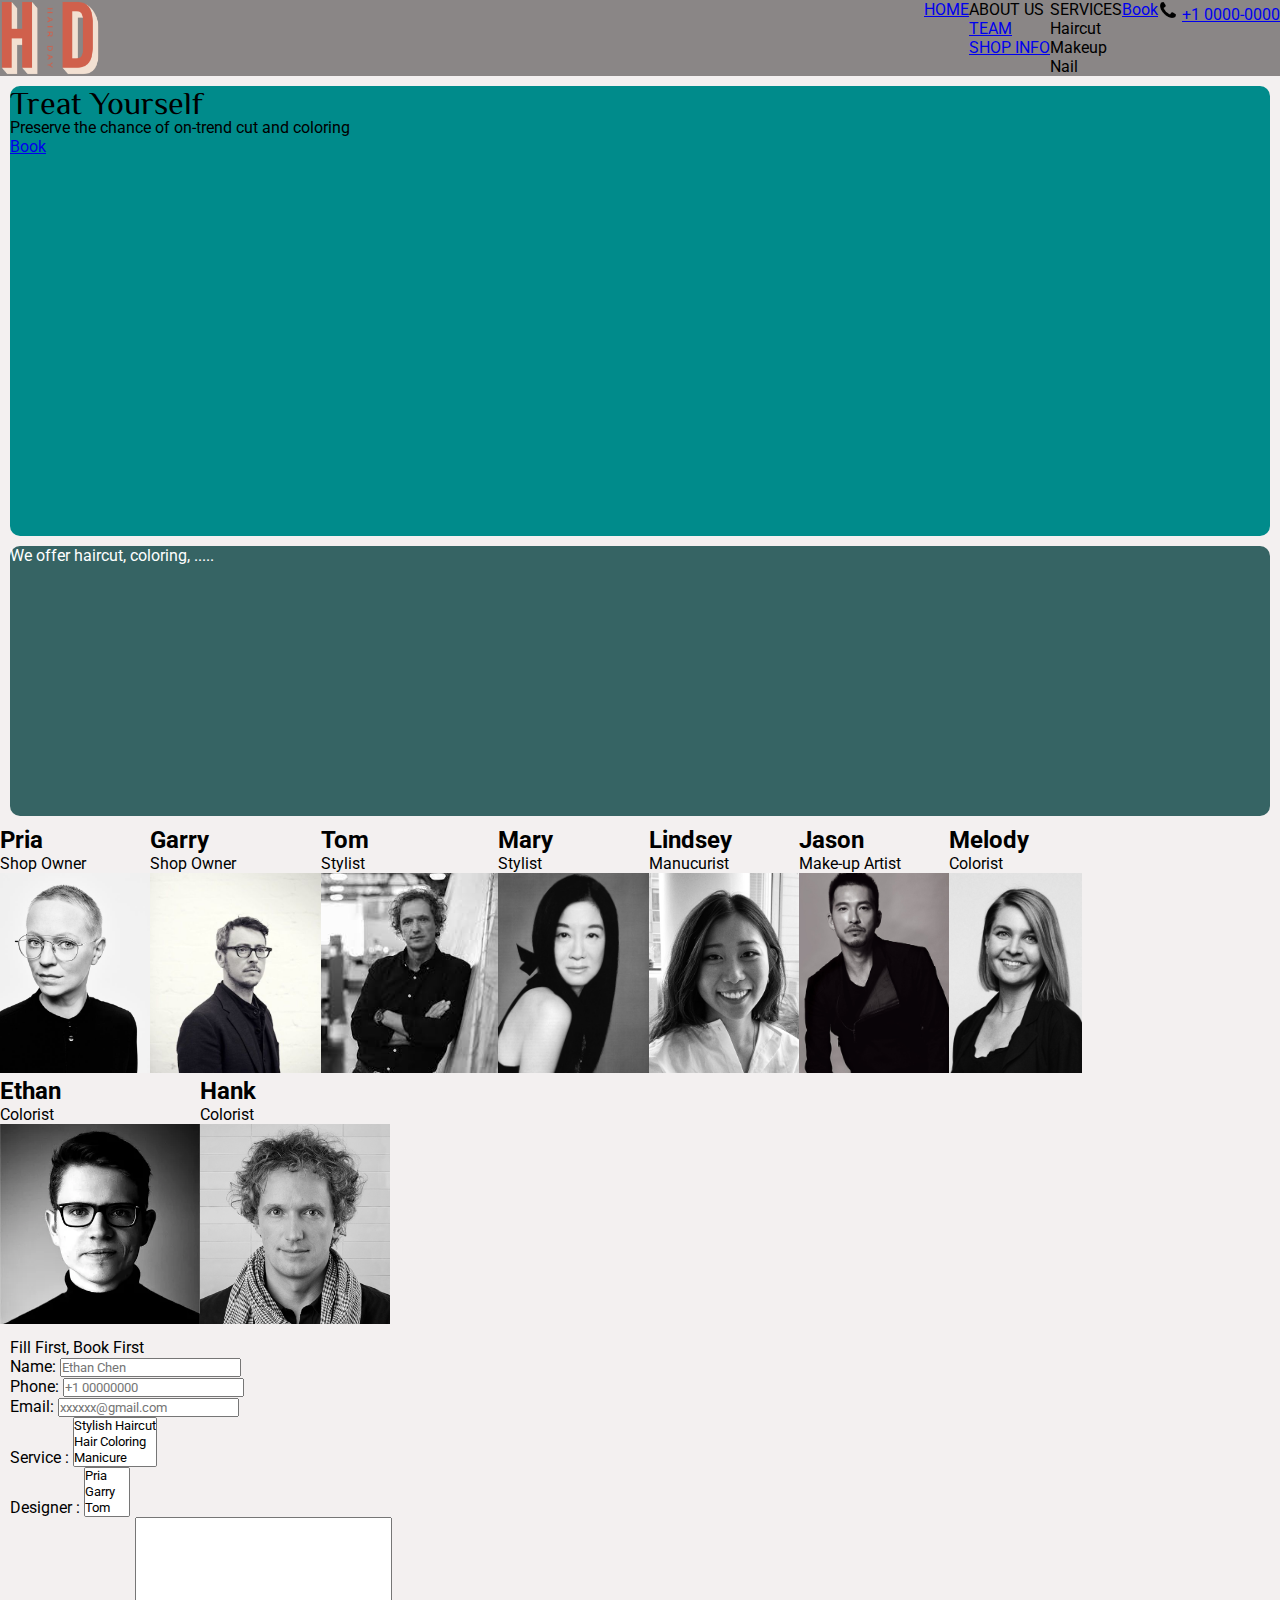
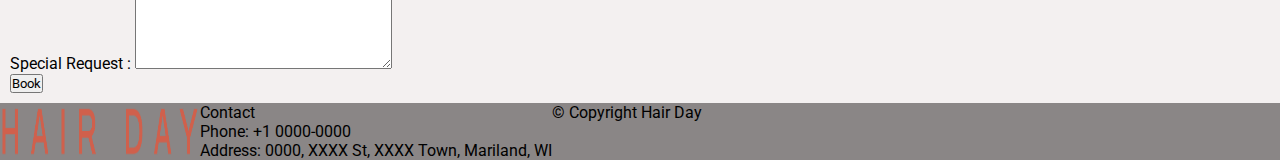
==== index.html @ 608f3cf0 "Basic Styling" ====
<!DOCTYPE html>
<html lang="en">
<head>
    <meta charset="UTF-8">
    <meta http-equiv="X-UA-Compatible" content="IE=edge">
    <meta name="viewport" content="width=device-width, initial-scale=1.0">
    <meta property="og:title" content="Hair Day Home Page">
    <meta property="og:type" content="website">
    <meta property="og:URL" content="index.html">
    <meta property="og:image" content="./img/Artboard19">
    <title>Hair Day - HOME</title>
    <link rel="stylesheet" href="./css/style.css">
</head>
<body>
    <header>
        <img src="./img/Artboard19.png" alt="Hair Day Logo" width="100px">
        <nav>
            <div><a href="#">HOME</a></div>
            <div class="about_tab">
                <div>ABOUT US</div>
                <div><a href="#team">TEAM</a></div>
                <div><a href="#hour">SHOP INFO</a></div>
            </div>
            <div class="service_tab">
                <div>SERVICES</div>
                <div>Haircut</div>
                <div>Makeup</div>
                <div>Nail</div>
            </div>
            <div class="book_tab">
                <a href="book.html">Book</a>
            </div>
            <div class="phonecall_tab">
                <img src="./img/Phone icon.webp" alt="phone call" width="20px">
                <a href="tel:+100000000">+1 0000-0000</a>
            </div>
        </nav>
    </header>
   
    <main>
        <section class="book_promotion">
            <p class="slogan">Treat Yourself</p>
            <p>Preserve the chance of on-trend cut and coloring</p>
            <a href="#booking">Book</a>
        </section>

        <section class="service">
            We offer haircut, coloring, .....
        </section>

        <section id="team" class="team">
            <div>
                <h2>Pria</h2>
                <p class="title">Shop Owner</p>
                <img src="./img/portrait/Barber_portrait1.jpeg" alt="Pria" height="200px">
            </div>
            <div>
                <h2>Garry</h2>
                <p class="title">Shop Owner</p>
                <img src="./img/portrait/Barber_portrait2.jpeg" alt="Gary" height="200px">
            </div>
            <div>
                <h2>Tom</h2>
                <p class="title">Stylist</p>
                <img src="./img/portrait/Barber_portrait3.jpeg" alt="Tom" height="200px">
            </div>
            <div>
                <h2>Mary</h2>
                <p class="title">Stylist</p>
                <img src="./img/portrait/Barber_portrait4.jpeg" alt="Mary" height="200px">
            </div>
            <div>
                <h2>Lindsey</h2>
                <p class="title">Manucurist</p>
                <img src="./img/portrait/Barber_portrait5.png" alt="Lindsey" height="200px">
            </div>
            <div>
                <h2>Jason</h2>
                <p class="title">Make-up Artist</p>
                <img src="./img/portrait/Barber_portrait6.jpeg" alt="Lindsey" height="200px">
            </div>
            <div>
                <h2>Melody</h2>
                <p class="title">Colorist</p>
                <img src="./img/portrait/Barber_portrait7.png" alt="Melody" height="200px">
            </div>
            <div>
                <h2>Ethan</h2>
                <p class="title">Colorist</p>
                <img src="./img/portrait/Barber_portrait8.webp" alt="Lindsey" height="200px">
            </div>
            <div>
                <h2>Hank</h2>
                <p class="title">Colorist</p>
                <img src="./img/portrait/Barber_portrait9.jpeg" alt="Hank" height="200px">
            </div>
        </section>

        <section id="booking" class="booking">
            <p>Fill First, Book First</p>
            <form action="post">
                <div>
                    <label for="name">Name: </label>
                    <input type="text" placeholder="Ethan Chen">
                </div>
                <div>
                    <label for="phone">Phone: </label>
                    <input type="text" placeholder="+1 00000000">
                </div>
                <div>
                    <label for="email">Email: </label>
                    <input type="text" placeholder="xxxxxx@gmail.com">
                </div>
                <div class="service_choice">
                    <label for="service_choice">Service :</label>
                    <select name="service" id="service_choice" multiple size="3">
                        <option value="haircut">Stylish Haircut</option>
                        <option value="coloring">Hair Coloring</option>
                        <option value="nail">Manicure</option>
                        <option value="makeup">Make Up</option>
                    </select>
                </div>
                <div class="designer_choice">
                    <label for="designer_choice">Designer :</label>
                    <select name="designer" id="designer" multiple size="3">
                        <option value="designer1">Pria</option>
                        <option value="designer2">Garry</option>
                        <option value="designer3">Tom</option>
                        <option value="designer4">Mary</option>
                        <option value="designer5">Lindsey</option>
                        <option value="designer6">Jason</option>
                        <option value="designer7">Melody</option>
                        <option value="designer8">Ethan</option>
                        <option value="designer9">Hank</option>
                    </select>
                </div>
                <div>
                    <label for="message">Special Request :</label>
                    <textarea name="message" id="message" cols="30" rows="10" placeholder=" "></textarea>
                </div>
                <input type="submit" value="Book">
            </form>
        </section>
    </main>

    <footer>
        <img src="./img/Artboard22.png" alt="Hair Day Plain Logo" width="200px">
        <div class="contact_info">
            <p>Contact</p>
            <p>Phone: +1 0000-0000</p>
            <p>Address: 0000, XXXX St, XXXX Town, Mariland, WI</p>
        </div>
        <p>&copy; Copyright Hair Day</p>
    </footer>
</body>
</html>
---- css/style.css ----
@import url('https://fonts.googleapis.com/css2?family=Fugaz+One&family=Inconsolata:wght@300&family=Ma+Shan+Zheng&family=Nunito&family=Roboto:wght@300;400&family=ZCOOL+XiaoWei&display=swap');

* {
    padding: 0;
    margin: 0;
    box-sizing: border-box;
    font-family: 'Roboto', sans-serif;
}

html {
    scroll-behavior: smooth;
}

body {
    background-color: rgb(243, 240, 240);
}


/* Hearder & Nav Styling */
header {
    position: sticky;
    top: 0;
    width: 100%;
    display: flex;
    background-color: #8a8686;
    
}

nav {
    width: 100%;
    display: flex;
    justify-content: flex-end;
}


/* Promotion Styling */
.book_promotion {
    height: 50vh;
    background-color: darkcyan;
    border-radius: 10px;
    margin: 10px;
}

.slogan {
    font-size: 2rem;
    font-family: 'ZCOOL XiaoWei', serif;
}


/* Service Styling */
.service {
    height: 30vh;
    color: #fff;
    background-color: rgb(54, 100, 100);
    border-radius: 10px;
    margin: 10px;
}


/* Team member card Styling */
.team {
    display: flex;
    flex-wrap: wrap;
}



/* Booking Form Styling */
.booking {
    border-radius: 10px;
    margin: 10px;
}



/* Footer Styling */
footer {
    display: flex;
    background-color: #8a8686;
}
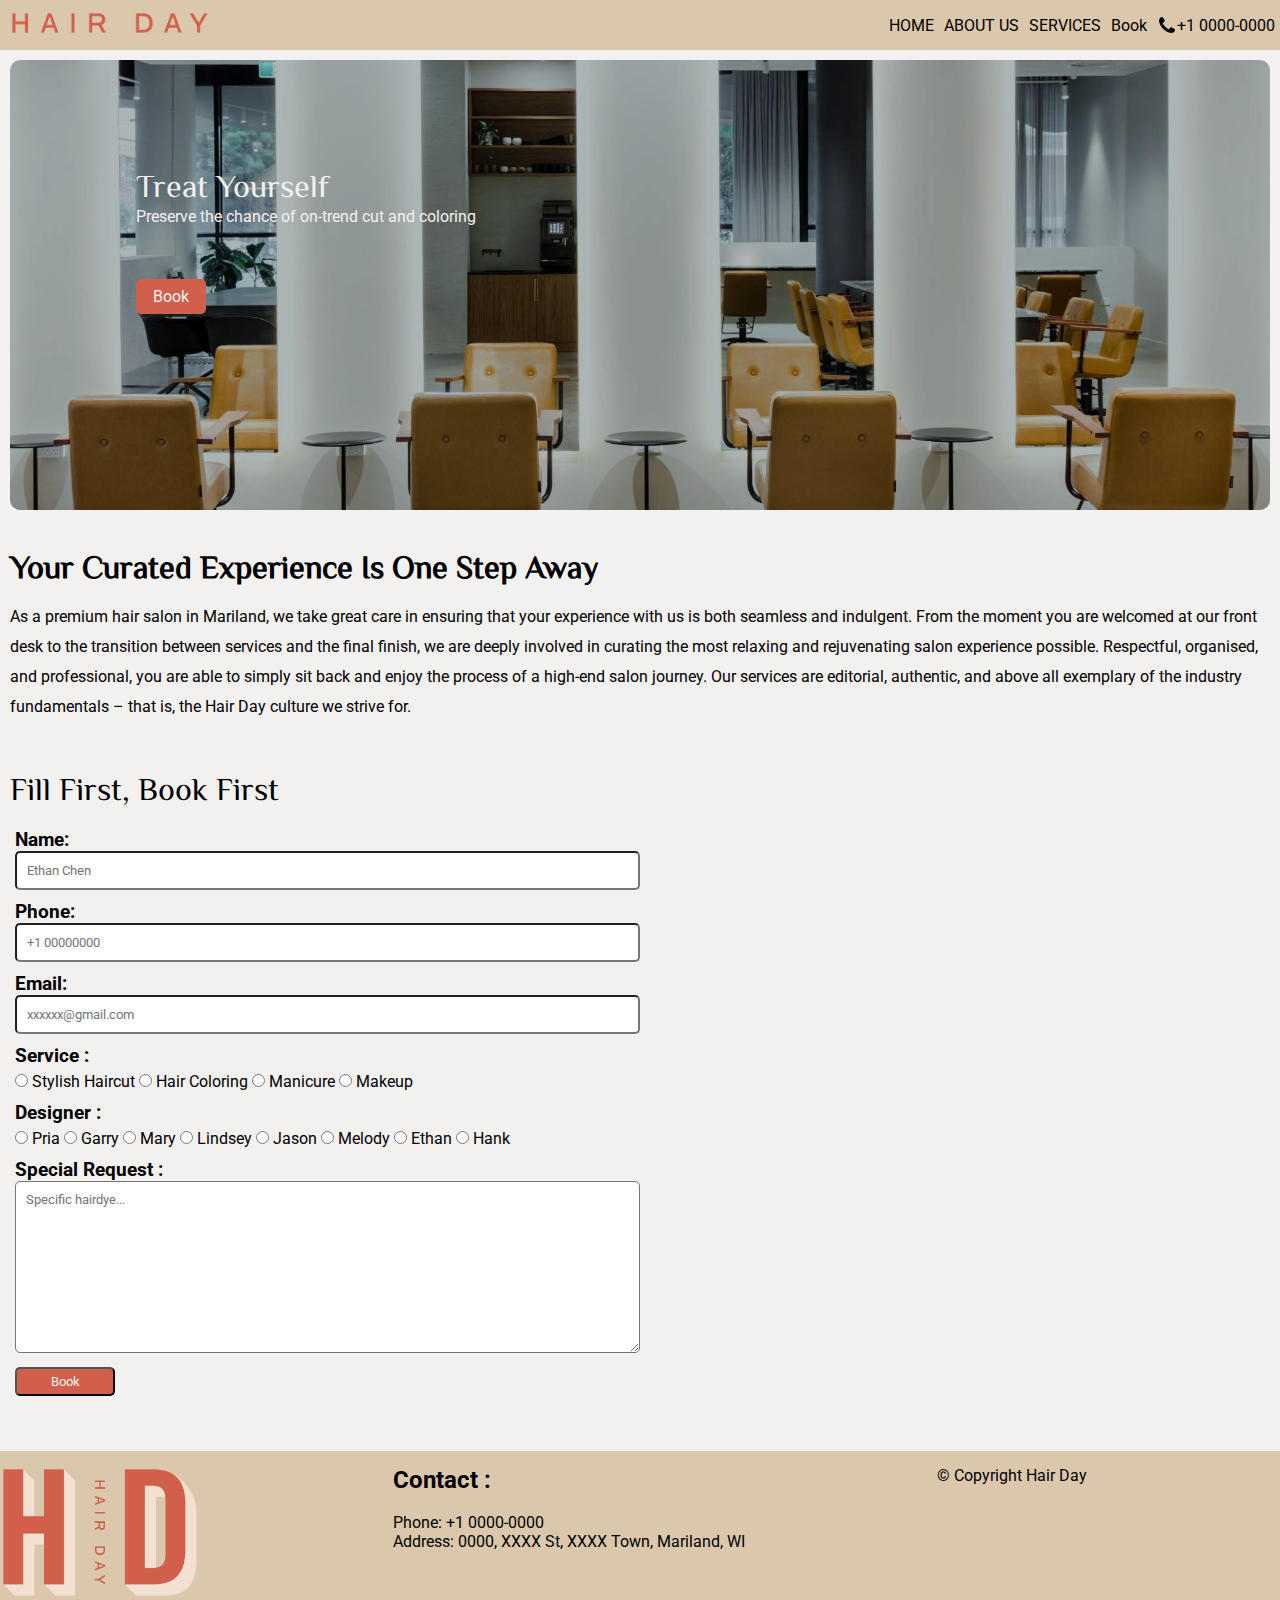
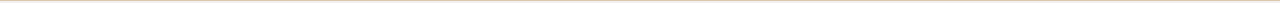
==== commit e9115fb9: "Coursera Webpage Project Done" ====
--- a/index.html
+++ b/index.html
@@ -13,24 +13,25 @@
 </head>
 <body>
     <header>
-        <img src="./img/Artboard19.png" alt="Hair Day Logo" width="100px">
+        <div class="toplogo">
+            <a href="index.html" class="logoo">
+                <img src="./img/Artboard22.png" alt="Hair Day Logo" width="100px" >
+            </a>
+        </div>
         <nav>
-            <div><a href="#">HOME</a></div>
-            <div class="about_tab">
-                <div>ABOUT US</div>
-                <div><a href="#team">TEAM</a></div>
-                <div><a href="#hour">SHOP INFO</a></div>
+            <div class="home tab"> 
+                <a href="#">HOME</a>
             </div>
-            <div class="service_tab">
-                <div>SERVICES</div>
-                <div>Haircut</div>
-                <div>Makeup</div>
-                <div>Nail</div>
+            <div class="about tab">
+                <a href="./about.html">ABOUT US</a>
             </div>
-            <div class="book_tab">
-                <a href="book.html">Book</a>
+            <div class="service tab">
+                <a href="./service.html">SERVICES</a>
             </div>
-            <div class="phonecall_tab">
+            <div class="book tab">
+                <a href="#booking">Book</a>
+            </div>
+            <div class="phonecall tab">
                 <img src="./img/Phone icon.webp" alt="phone call" width="20px">
                 <a href="tel:+100000000">+1 0000-0000</a>
             </div>
@@ -39,118 +40,100 @@
    
     <main>
         <section class="book_promotion">
-            <p class="slogan">Treat Yourself</p>
-            <p>Preserve the chance of on-trend cut and coloring</p>
-            <a href="#booking">Book</a>
-        </section>
-
-        <section class="service">
-            We offer haircut, coloring, .....
-        </section>
-
-        <section id="team" class="team">
-            <div>
-                <h2>Pria</h2>
-                <p class="title">Shop Owner</p>
-                <img src="./img/portrait/Barber_portrait1.jpeg" alt="Pria" height="200px">
-            </div>
-            <div>
-                <h2>Garry</h2>
-                <p class="title">Shop Owner</p>
-                <img src="./img/portrait/Barber_portrait2.jpeg" alt="Gary" height="200px">
-            </div>
-            <div>
-                <h2>Tom</h2>
-                <p class="title">Stylist</p>
-                <img src="./img/portrait/Barber_portrait3.jpeg" alt="Tom" height="200px">
-            </div>
-            <div>
-                <h2>Mary</h2>
-                <p class="title">Stylist</p>
-                <img src="./img/portrait/Barber_portrait4.jpeg" alt="Mary" height="200px">
-            </div>
-            <div>
-                <h2>Lindsey</h2>
-                <p class="title">Manucurist</p>
-                <img src="./img/portrait/Barber_portrait5.png" alt="Lindsey" height="200px">
-            </div>
-            <div>
-                <h2>Jason</h2>
-                <p class="title">Make-up Artist</p>
-                <img src="./img/portrait/Barber_portrait6.jpeg" alt="Lindsey" height="200px">
-            </div>
-            <div>
-                <h2>Melody</h2>
-                <p class="title">Colorist</p>
-                <img src="./img/portrait/Barber_portrait7.png" alt="Melody" height="200px">
-            </div>
-            <div>
-                <h2>Ethan</h2>
-                <p class="title">Colorist</p>
-                <img src="./img/portrait/Barber_portrait8.webp" alt="Lindsey" height="200px">
-            </div>
-            <div>
-                <h2>Hank</h2>
-                <p class="title">Colorist</p>
-                <img src="./img/portrait/Barber_portrait9.jpeg" alt="Hank" height="200px">
+            <div class="promoword">
+                <p> <span class="slogan">Treat Yourself </span> <br>
+                    Preserve the chance of on-trend cut and coloring
+                </p>
+                <div class="bookbut">
+                <a href="#booking">Book</a>
+                </div>
             </div>
         </section>
 
+        <section class="mainintro">
+            <h1>
+                Your Curated Experience Is One Step Away
+            </h1>
+            <p>
+                As a premium hair salon in Mariland, we take great care in ensuring that your experience with us is both seamless and indulgent. 
+                From the moment you are welcomed at our front desk to the transition between services and the final finish, we are deeply involved in curating the most relaxing and rejuvenating salon experience possible. 
+                Respectful, organised, and professional, you are able to simply sit back and enjoy the process of a high-end salon journey. Our services are editorial, authentic, and above all exemplary of the industry fundamentals – that is, the Hair Day culture we strive for.
+            </p>
+        </section>
+    
+
         <section id="booking" class="booking">
-            <p>Fill First, Book First</p>
-            <form action="post">
-                <div>
-                    <label for="name">Name: </label>
+            <p>Fill First, Book First</p><br>
+            <form action="post" class="info">
+                <div class="name int forms">
+                    <label for="name">Name: </label><br>
                     <input type="text" placeholder="Ethan Chen">
                 </div>
-                <div>
-                    <label for="phone">Phone: </label>
+                <div class="phone int forms">
+                    <label for="phone">Phone: </label><br>
                     <input type="text" placeholder="+1 00000000">
                 </div>
-                <div>
-                    <label for="email">Email: </label>
+                <div class="email int forms">
+                    <label for="email">Email: </label><br>
                     <input type="text" placeholder="xxxxxx@gmail.com">
                 </div>
-                <div class="service_choice">
-                    <label for="service_choice">Service :</label>
-                    <select name="service" id="service_choice" multiple size="3">
-                        <option value="haircut">Stylish Haircut</option>
-                        <option value="coloring">Hair Coloring</option>
-                        <option value="nail">Manicure</option>
-                        <option value="makeup">Make Up</option>
+                <div class="serv choice forms">
+                    <p>Service :</p>
+                        <input type="radio" name="Service">
+                        <label for="Service1">Stylish Haircut</label>
+                        <input type="radio" name="Service">
+                        <label for="Service2">Hair Coloring</label>
+                        <input type="radio" name="Service">
+                        <label for="Service3">Manicure</label>
+                        <input type="radio" name="Service">
+                        <label for="Service4">Makeup</label>
                     </select>
                 </div>
-                <div class="designer_choice">
-                    <label for="designer_choice">Designer :</label>
-                    <select name="designer" id="designer" multiple size="3">
-                        <option value="designer1">Pria</option>
-                        <option value="designer2">Garry</option>
-                        <option value="designer3">Tom</option>
-                        <option value="designer4">Mary</option>
-                        <option value="designer5">Lindsey</option>
-                        <option value="designer6">Jason</option>
-                        <option value="designer7">Melody</option>
-                        <option value="designer8">Ethan</option>
-                        <option value="designer9">Hank</option>
-                    </select>
+                <div class="desi choice forms">
+                    <p>Designer :</p>
+                        <input type="radio" name="designer">
+                        <label for="designer1">Pria</label>
+                        <input type="radio" name="designer">
+                        <label for="designer1">Garry</label>
+                        <input type="radio" name="designer">
+                        <label for="designer1">Mary</label>
+                        <input type="radio" name="designer">
+                        <label for="designer1">Lindsey</label>
+                        <input type="radio" name="designer">
+                        <label for="designer1">Jason</label>
+                        <input type="radio" name="designer">
+                        <label for="designer1">Melody</label>
+                        <input type="radio" name="designer">
+                        <label for="designer1">Ethan</label>
+                        <input type="radio" name="designer">
+                        <label for="designer1">Hank</label>
                 </div>
-                <div>
-                    <label for="message">Special Request :</label>
-                    <textarea name="message" id="message" cols="30" rows="10" placeholder=" "></textarea>
+                <div class="messa int forms">
+                    <label for="message">Special Request :</label><br>
+                    <textarea name="message" id="message" cols="30" rows="10" placeholder="Specific hairdye..."></textarea>
                 </div>
-                <input type="submit" value="Book">
+                <Button type="submit">Book</Button>
             </form>
+            
         </section>
     </main>
 
     <footer>
-        <img src="./img/Artboard22.png" alt="Hair Day Plain Logo" width="200px">
-        <div class="contact_info">
-            <p>Contact</p>
-            <p>Phone: +1 0000-0000</p>
-            <p>Address: 0000, XXXX St, XXXX Town, Mariland, WI</p>
+        <div class="logos">
+            <a href="index.html">
+                <img src="./img/Artboard19.png" alt="Hair Day Plain Logo" width="200px" class="logo">
+            </a>
         </div>
-        <p>&copy; Copyright Hair Day</p>
+        <div class="fooword">
+            <div class="contactfo">
+                <p><span class="footcont">Contact :</span><br><br>
+                Phone: +1 0000-0000<br>
+                Address: 0000, XXXX St, XXXX Town, Mariland, WI</p>
+            </div>
+            <div class="copyright">
+                <p>&copy; Copyright Hair Day</p>
+            </div>  
+        </div>
     </footer>
 </body>
 </html>--- a/css/style.css
+++ b/css/style.css
@@ -13,7 +13,7 @@
 }
 
 body {
-    background-color: rgb(243, 240, 240);
+    background-color: #f3f0f0;
 }
 
 
@@ -21,11 +21,26 @@
 header {
     position: sticky;
     top: 0;
+    height: 50px;
     width: 100%;
     display: flex;
-    background-color: #8a8686;
-    
-}
+    background-color: #DBC8AC;
+    z-index: 1;
+}
+
+
+.toplogo {
+    width: 200px;
+    display: flex;
+    align-items: center;
+    padding: 10px;
+}
+
+.logoo > img {
+    width: 200px;
+}
+
+
 
 nav {
     width: 100%;
@@ -33,11 +48,43 @@
     justify-content: flex-end;
 }
 
+.tab {
+    padding: 5px;
+    display: flex;
+    align-items: center;
+}
+
+.tab > a {
+    color: #000;
+    text-decoration: none;
+}
+
+
+.tab > a:visited {
+    color: #000;
+}
+
+.tab:hover{    
+    background-color: #EDDBC0;
+    transition: 0.5s;
+}
+
+.about_tab_hide, .service_tab_hide {
+    display: none;
+}
+
 
 /* Promotion Styling */
 .book_promotion {
+    display: flex;
+
     height: 50vh;
-    background-color: darkcyan;
+    background-image: url('../img/Salon1.jpeg');
+    background-size: cover;
+    background-color: #acb5b5;
+    background-blend-mode: multiply;
+    background-position: center;
+    color: #f3f0f0;
     border-radius: 10px;
     margin: 10px;
 }
@@ -45,40 +92,456 @@
 .slogan {
     font-size: 2rem;
     font-family: 'ZCOOL XiaoWei', serif;
-}
+    z-index: 1;
+}
+
+.promoword {
+    line-height: 25px;
+    position: relative;
+    top: 25%;
+    left: 10%;
+}
+
+.bookbut a {
+    text-decoration: none;
+    color: #f3f0f0;
+}
+
+.bookbut a:visited {
+    color: #f3f0f0;
+}
+
+.bookbut {
+    position: relative;
+    top: 50px;
+    display: flex;
+    justify-content: center;
+    align-items: center;
+    
+    height: 35px;
+    width: 70px;
+    border-radius: 5px;
+    background-color: #d0604c;
+}
+
+.bookbut:hover {
+    background-color: #873838;
+    transition: 0.5s;
+}
+
+.promopic img {
+    position: relative;
+    height: 300px;
+    top: 20px;
+    left: 20px;
+    border-radius: 10px;
+    
+}
+
+.mainintro {
+    margin: 10px;
+    padding-top: 30px;
+}
+
+.mainintro h1 {
+    font-size: 2rem;
+    font-family: 'ZCOOL XiaoWei', serif;
+    padding-bottom: 20px;
+}
+
+.mainintro p {
+    line-height: 30px;
+}
+
+
+
 
 
 /* Service Styling */
-.service {
+.servicesec {
+    display: flex;
+    flex-wrap: wrap;
+    justify-content: space-evenly;
+    gap: 10px;
+    padding-bottom: 50px;
+    
+    border-radius: 10px;
+    margin: 10px;
+}
+
+.servicesec > a {
+    text-decoration: none;
+}
+
+.servicesec > a {
+    text-decoration: none;
+    color: #000;
+}
+
+.sercard {
+    width: 30vh;
+    height: 30vw;
+    background-color: #acb5b5;
+    background-blend-mode: multiply;
+    background-size: cover;
+    margin: 5px;
+    border-radius: 5px;
+    box-shadow: 0 5px 12px #000;
+}
+
+
+.haircut {
+    background-image: url('../img/Service/Haircut.webp');
+    background-position: center;
+}
+
+.coloring {
+    background-image: url('../img/Service/Colorging.jpeg');
+    background-position: center;
+}
+
+.makeup {
+    background-image: url('../img/Service/Makeup.webp');
+    background-position: center;
+}
+
+.manicure {
+    background-image: url('../img/Service/Manicure.jpeg');
+    background-position: center;
+}
+
+.sercard img{
+    margin: 5px;
+    border-radius: 5px;
+}
+
+.sercard h2{
+    font-family: 'ZCOOL XiaoWei', serif;
+    color:#f3f0f0;
+    padding-bottom: 5px;
+    margin: 10px;
+    border-bottom: 2px #f3f0f0 solid;
+}
+
+.serviceIntro {
+    display: flex;
+    flex-direction: column;
+}
+
+.serviceIntro > div {
+    display: flex;
+}
+
+.serIntro {
+    padding-bottom: 40px;
+}
+
+.serIntro div {
+    margin: 10px;
+}
+
+.menu {
+    width: 100%;
+}
+
+.menu h2 {
+    border-top: 2px #000 solid;
+    border-bottom: 2px #000 solid;
+    padding: 10px;
+}
+
+.demoPic1 {
+    background-image: url("../img/Service/haircut_demo.jpeg");
+    background-size: cover;
+    background-position: center;
+    height: 330px;
+    width: 250px;
+    border-radius: 10px;
+}
+
+.demoPic2 {
+    background-image: url("../img/Service/color_demo.jpeg");
+    background-size: cover;
+    background-position: center;
+    height: 330px;
+    width: 250px;
+    border-radius: 10px;
+}
+
+.demoPic3 {
+    background-image: url("../img/Service/makeup_demo.jpeg");
+    background-size: cover;
+    background-position: center;
+    height: 330px;
+    width: 250px;
+    border-radius: 10px;
+}
+
+.demoPic4 {
+    background-image: url("../img/Service/manicure_demo.jpeg");
+    background-size: cover;
+    background-position: center;
+    height: 330px;
+    width: 250px;
+    border-radius: 10px;
+}
+
+
+/* Menu Styling */
+table {
+    border-radius: 10px;
+    display: flex;
+    flex-direction: column;
+    flex-wrap: wrap;
+    margin-top: 20px;
+}
+
+td {
+    border-top: 1px #000 solid;
+    padding: 10px;
+}
+
+.column1 {
+    width: 200px;
+}
+
+
+
+
+
+
+/* About Page Styling */
+.intro {
+    margin: 30px;
+}
+
+.intro h1 {
+    font-size: 2rem;
+    font-family: 'ZCOOL XiaoWei', serif;
+    padding-bottom: 10px;
+}
+
+.intro p {
+    line-height: 30px;
+}
+
+.team {
+    display: flex;
+    flex-wrap: wrap;
+    justify-content: center;
+    margin-bottom: 50px;
+}
+
+.card {
+    display: flex;
+    flex-direction: column;
+    justify-content: space-evenly;
+    align-items: center;
+    background-color: #DBC8AC;
+    border-radius: 10px;
+    margin: 20px;
+    width: 30vw;
+    max-width: 280px;
     height: 30vh;
-    color: #fff;
-    background-color: rgb(54, 100, 100);
-    border-radius: 10px;
-    margin: 10px;
-}
-
-
-/* Team member card Styling */
-.team {
-    display: flex;
-    flex-wrap: wrap;
-}
+    box-shadow: 0 5px 12px;
+} 
+
+.card > h2 {
+    padding-top: 10px;
+}
+
+.card > p {
+    color: #cb4c4c;
+}
+
+.card > div {
+    display: flex;
+    justify-content: center;
+    height: 90%;
+    width: 90%;
+    border-radius: 5px;
+    padding: 10px;
+    margin: 5px;
+}
+
+
+.card > div {
+    border-radius: 5px;
+    height: 80%;
+    width: 80%;
+}
+
+.memPic1 {
+    background-image: url('../img/portrait/Barber_portrait1.jpeg');
+    background-size: cover;
+    background-position: center;
+}
+
+.memPic2 {
+    background-image: url('../img/portrait/Barber_portrait2.jpeg');
+    background-size: cover;
+    background-position: center;
+}
+.memPic3 {
+    background-image: url('../img/portrait/Barber_portrait3.jpeg');
+    background-size: cover;
+    background-position: center;
+}
+.memPic4 {
+    background-image: url('../img/portrait/Barber_portrait4.jpeg');
+    background-size: cover;
+    background-position: center;
+}
+.memPic5 {
+    background-image: url('../img/portrait/Barber_portrait5.png');
+    background-size: cover;
+    background-position: center;
+}
+.memPic6 {
+    background-image: url('../img/portrait/Barber_portrait6.jpeg');
+    background-size: cover;
+    background-position: center;
+}
+.memPic7 {
+    background-image: url('../img/portrait/Barber_portrait7.png');
+    background-size: cover;
+    background-position: center;
+}
+.memPic8 {
+    background-image: url('../img/portrait/Barber_portrait8.jpeg');
+    background-size: cover;
+    background-position: center;
+}
+.memPic9 {
+    background-image: url('../img/portrait/Barber_portrait9.jpeg');
+    background-size: cover;
+    background-position: center;
+}
+
+.card > p, .card > h2 {
+    border-radius: 5px;
+    margin: 5px;
+}
+
+
 
 
 
 /* Booking Form Styling */
 .booking {
+    padding: 40px 0;
     border-radius: 10px;
     margin: 10px;
 }
+
+form {
+    margin: 5px;
+}
+
+.booking > p {
+    font-size: 2rem;
+    font-family: 'ZCOOL XiaoWei', serif;
+}
+
+.info {
+    display: flex;
+    flex-direction: column;
+}
+
+.int input, .int textarea {
+    width: 50%;
+    padding: 10px;
+    border-radius:5px;
+}
+
+.int label, .choice p {
+    font-size: 1.2rem;
+    font-weight: bolder;
+    padding-bottom: 5px;
+}
+
+.forms {
+    padding-bottom: 10px;
+}
+
+button {
+    width: 100px;
+    outline: none;
+    color: #f3f0f0;
+    padding: 5px;
+    border-radius: 5px;
+    background-color: #d0604c;
+}
+
+ button:hover {
+    background-color: #cb4c4c;
+    transition: 0.5s;
+ }
 
 
 
 /* Footer Styling */
 footer {
-    display: flex;
-    background-color: #8a8686;
-}
-
-
-
+    height: 150px;
+    display: flex;
+    background-color: #DBC8AC;
+}
+
+.logos a {
+    height: 80%;
+    width: auto;
+}
+
+.logos, .contactfo, .copyright {
+    display: flex;
+    align-items: center;
+}
+
+.fooword {
+    width: 100%;
+    display: flex;
+    justify-content: space-evenly;
+    align-items: flex-start;
+    padding-top: 15px;
+}
+
+.footcont {
+    font-size: 1.5rem;
+    font-weight: bold;
+}
+
+
+
+/* mediaquery : for screen size change */
+
+@media (max-width: 900px) {
+    .phonecall {
+        display: none;
+    }
+}
+
+@media (max-width: 700px) {
+    .about {
+        display: none;
+    }
+    .contactfo {
+        display: none;
+    }
+    .fooword {
+        width: 100%;
+        display: flex;
+        justify-content: flex-end;
+        align-items: center;
+        padding-right: 15px;
+    }
+}
+
+@media (max-width: 600px) {
+    .service {
+        display: none;
+    }
+    
+}
+
+
+
